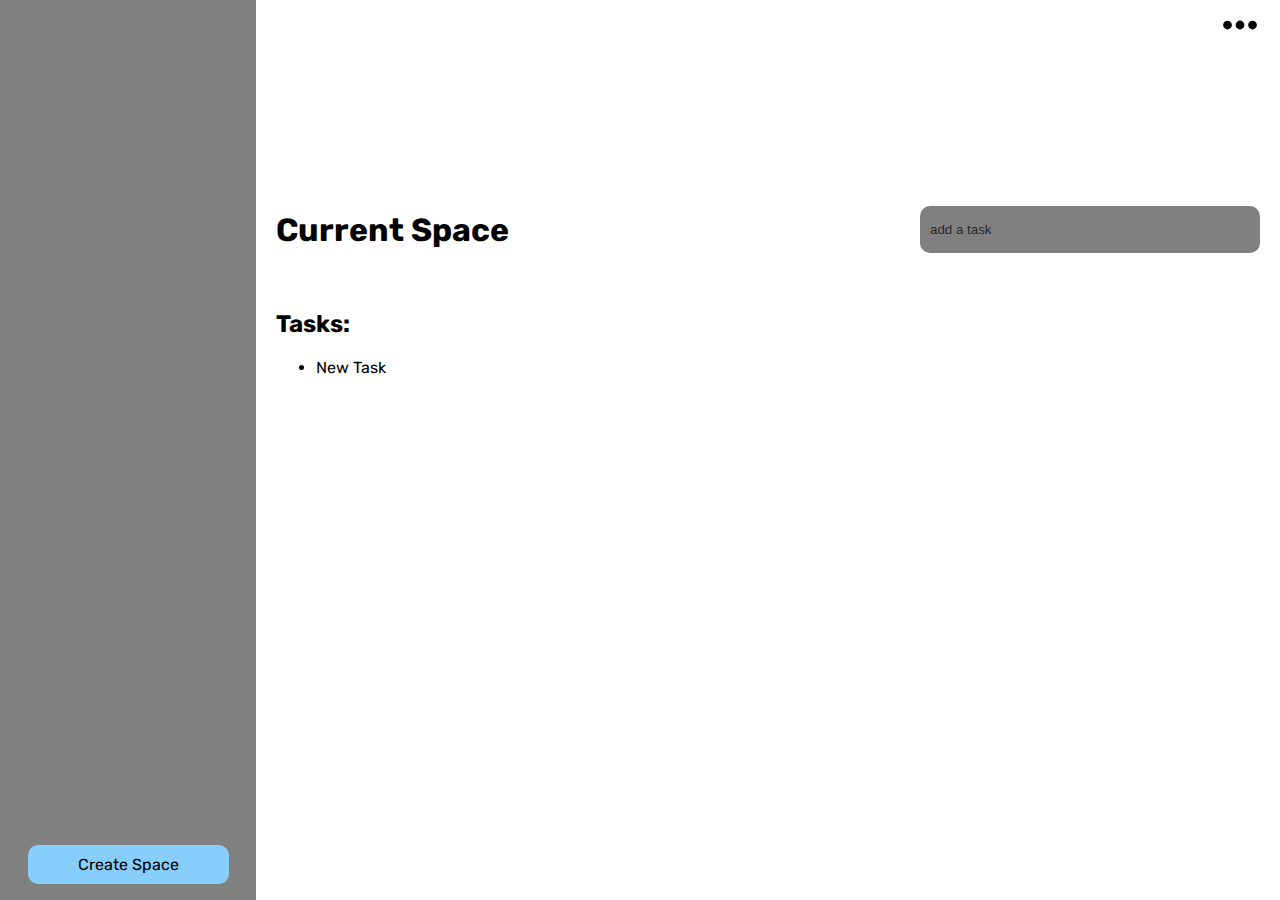
==== index.html @ b5fd1a45 "workspace and task components made" ====
<!DOCTYPE html>
<html lang="en">

<head>
    <meta charset="UTF-8">
    <meta name="viewport" content="width=device-width, initial-scale=1.0">
    <title>Done</title>

    <!-- CSS -->
    <link rel="stylesheet" href="styles/general.css">

    <!-- Javascript-->
    <script defer src="scripts/sideBar.js"></script>
    <script defer src="scripts/topBar.js"></script>
    <script defer src="scripts/workSpace.js"></script>
    <script src="scripts/task.js"></script>

    <!-- Fonts -->
    <link rel="preconnect" href="https://fonts.googleapis.com">
    <link rel="preconnect" href="https://fonts.gstatic.com" crossorigin>
    <link href="https://fonts.googleapis.com/css2?family=Rubik:ital,wght@0,300..900;1,300..900&display=swap"
        rel="stylesheet">
</head>

<body>
    <side-bar>
        <ul id="spaceList" slot="space-list"></ul>
        <button slot="create-button">Create Space</button>
    </side-bar>
    <top-bar>
        <h1 slot="current-space">Current Space</h1>
    </top-bar>
    <work-space></work-space>
</body>

</html>
---- styles/general.css ----
* {
    font-family: "Rubik", sans-serif;
}

html {
    height: 100%;
}

body {
    height: 100%;
    display: grid;
    grid-template-columns: 20% 80%;
    grid-template-rows: 30% 70%;
    margin: 0;
}
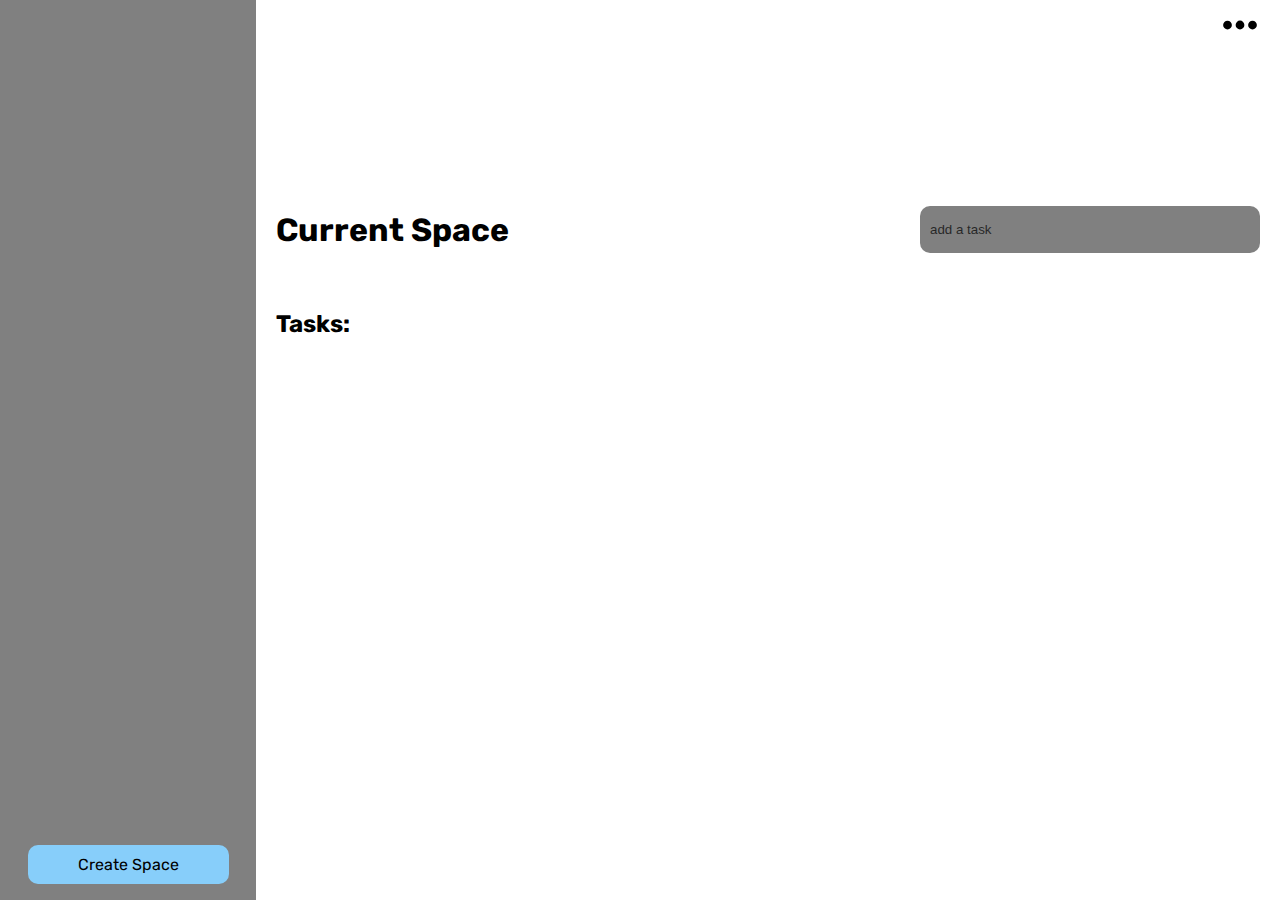
==== commit b4f7086e: "adding tasks to the task list" ====
--- a/index.html
+++ b/index.html
@@ -30,7 +30,9 @@
     <top-bar>
         <h1 slot="current-space">Current Space</h1>
     </top-bar>
-    <work-space></work-space>
+    <work-space>
+        <ul slot="task-list" id="task-list"></ul>
+    </work-space>
 </body>
 
 </html>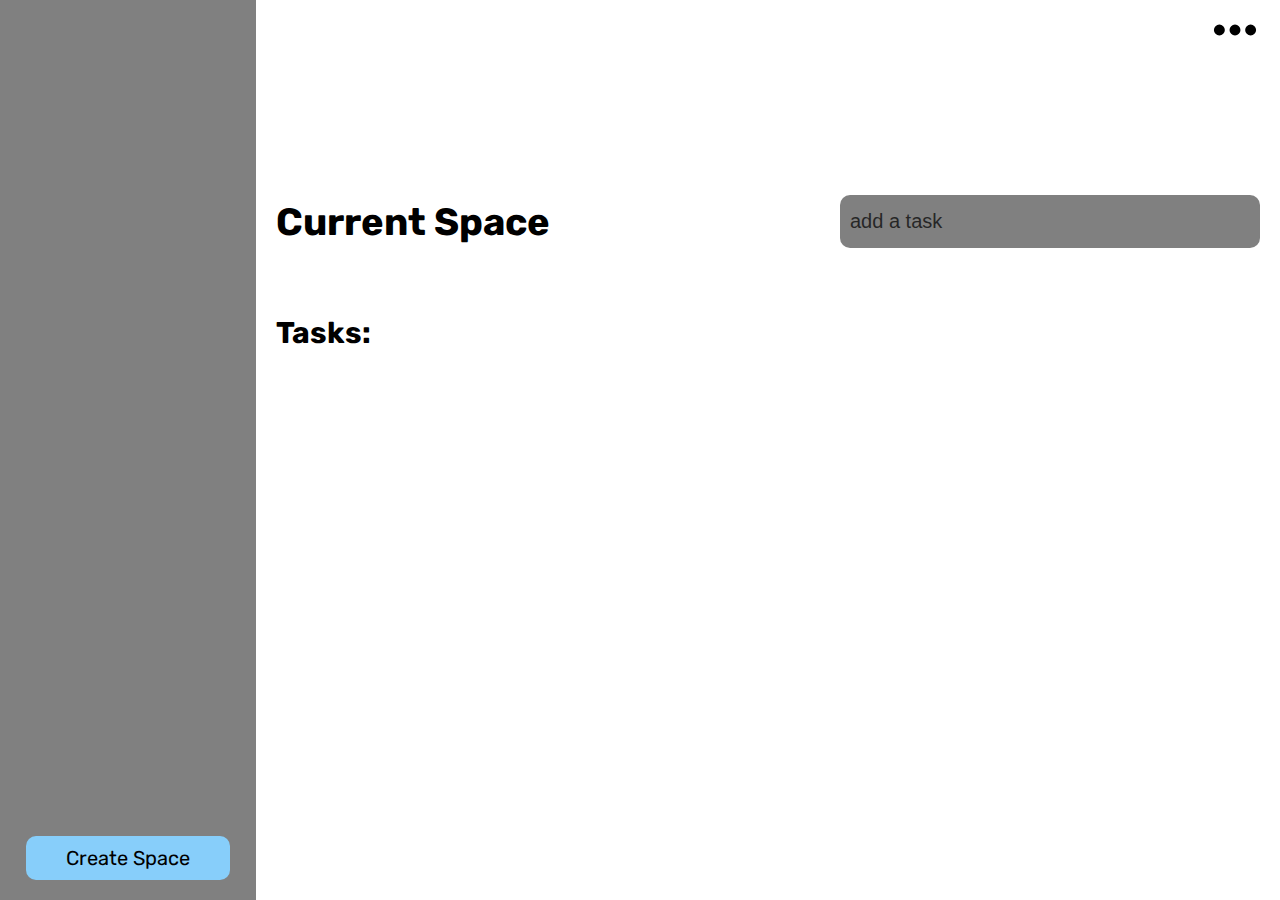
==== commit 2ec521a6: "adding task style and making the remove button work" ====
--- a/index.html
+++ b/index.html
@@ -31,7 +31,9 @@
         <h1 slot="current-space">Current Space</h1>
     </top-bar>
     <work-space>
-        <ul slot="task-list" id="task-list"></ul>
+        <h2 slot="title">Tasks:</h2>
+        <ul slot="task-list" id="task-list">
+        </ul>
     </work-space>
 </body>
 
--- a/styles/general.css
+++ b/styles/general.css
@@ -1,5 +1,6 @@
 * {
     font-family: "Rubik", sans-serif;
+    font-size: 20px;
 }
 
 html {
@@ -12,4 +13,12 @@
     grid-template-columns: 20% 80%;
     grid-template-rows: 30% 70%;
     margin: 0;
+}
+
+h1 {
+    font-size: 38px;
+}
+
+h2 {
+    font-size: 30px;
 }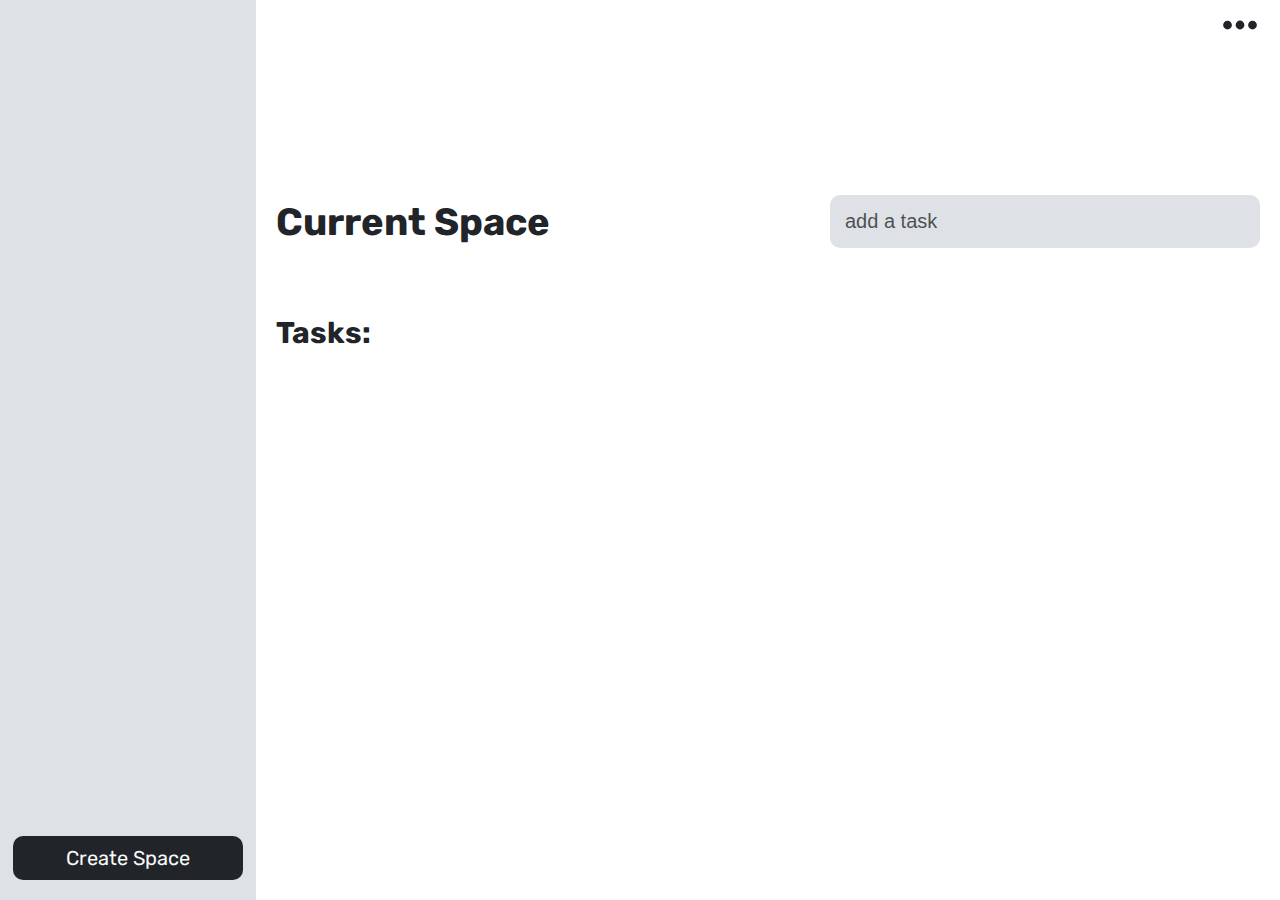
==== commit 5d10ac7a: "easy UI changes and fixes" ====
--- a/index.html
+++ b/index.html
@@ -25,7 +25,7 @@
 <body>
     <side-bar>
         <ul id="spaceList" slot="space-list"></ul>
-        <button slot="create-button">Create Space</button>
+        <button id="create-space-button" slot="create-button">Create Space</button>
     </side-bar>
     <top-bar>
         <h1 slot="current-space">Current Space</h1>
--- a/styles/general.css
+++ b/styles/general.css
@@ -17,8 +17,10 @@
 
 h1 {
     font-size: 38px;
+    color: #212529;
 }
 
 h2 {
     font-size: 30px;
+    color: #212529;
 }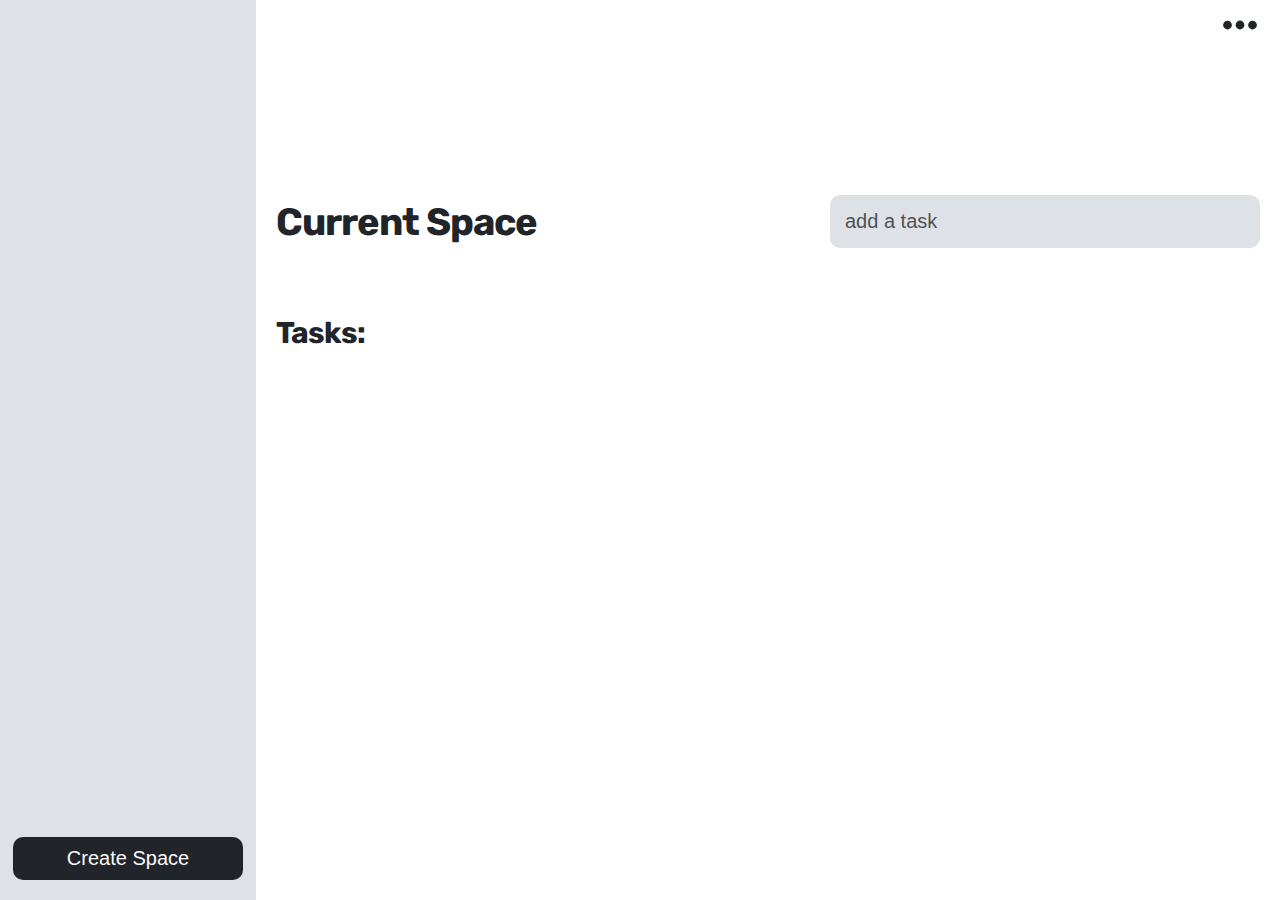
==== commit 642f0799: "create space modal design and discard space button working" ====
--- a/index.html
+++ b/index.html
@@ -14,6 +14,7 @@
     <script defer src="scripts/topBar.js"></script>
     <script defer src="scripts/workSpace.js"></script>
     <script src="scripts/task.js"></script>
+    <script src="scripts/createSpaceModal.js"></script>
 
     <!-- Fonts -->
     <link rel="preconnect" href="https://fonts.googleapis.com">
@@ -25,7 +26,6 @@
 <body>
     <side-bar>
         <ul id="spaceList" slot="space-list"></ul>
-        <button id="create-space-button" slot="create-button">Create Space</button>
     </side-bar>
     <top-bar>
         <h1 slot="current-space">Current Space</h1>
@@ -35,6 +35,7 @@
         <ul slot="task-list" id="task-list">
         </ul>
     </work-space>
+    <create-space-modal id="make-space"></create-space-modal>
 </body>
 
 </html>--- a/styles/general.css
+++ b/styles/general.css
@@ -18,9 +18,11 @@
 h1 {
     font-size: 38px;
     color: #212529;
+    letter-spacing: -1px;
 }
 
 h2 {
     font-size: 30px;
     color: #212529;
+    letter-spacing: -1px;
 }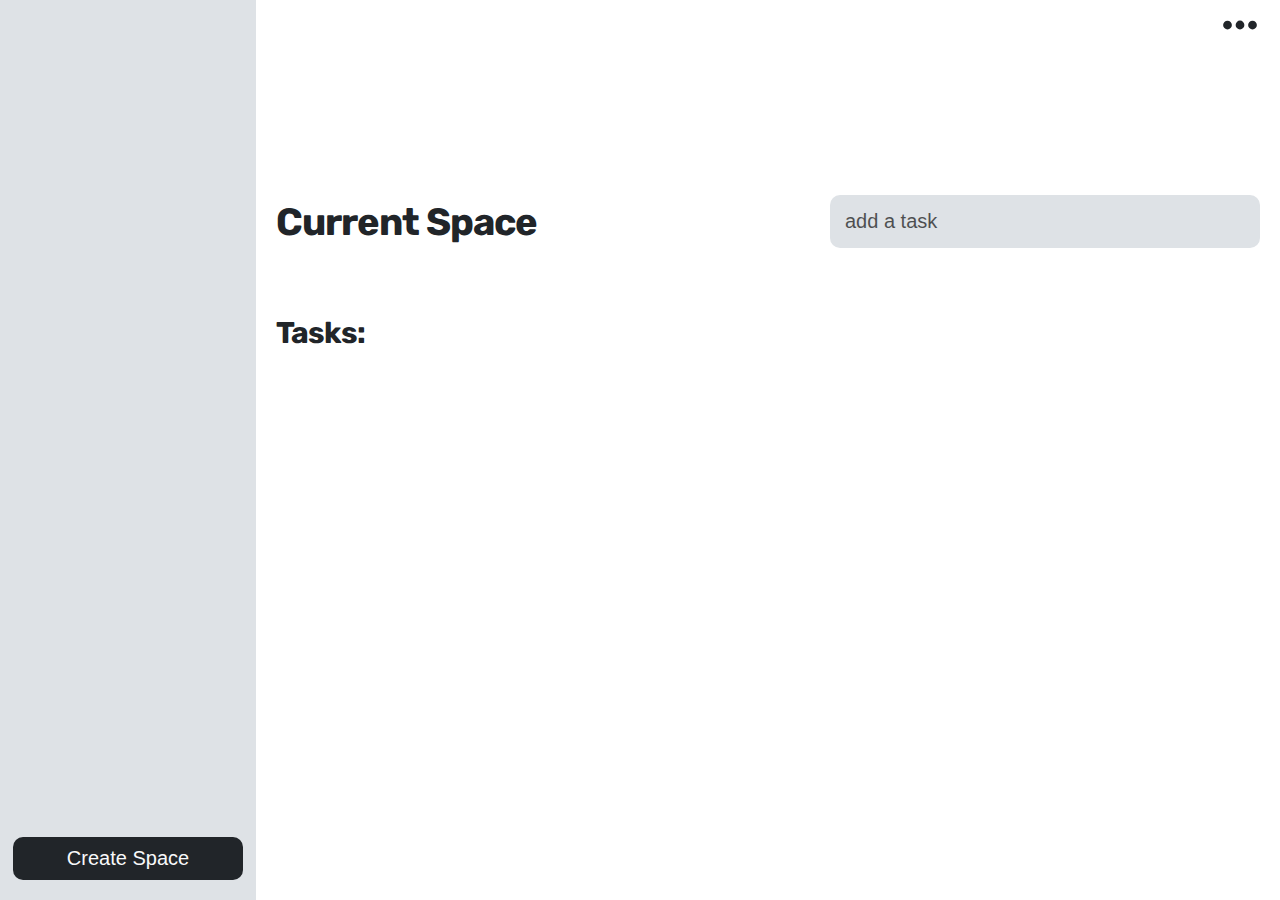
==== commit de5cd2cf: "space adding working (no design or local storage)" ====
--- a/index.html
+++ b/index.html
@@ -15,6 +15,7 @@
     <script defer src="scripts/workSpace.js"></script>
     <script src="scripts/task.js"></script>
     <script src="scripts/createSpaceModal.js"></script>
+    <script src="scripts/space.js"></script>
 
     <!-- Fonts -->
     <link rel="preconnect" href="https://fonts.googleapis.com">
@@ -25,7 +26,7 @@
 
 <body>
     <side-bar>
-        <ul id="spaceList" slot="space-list"></ul>
+        <ul id="space-list" slot="space-list"></ul>
     </side-bar>
     <top-bar>
         <h1 slot="current-space">Current Space</h1>
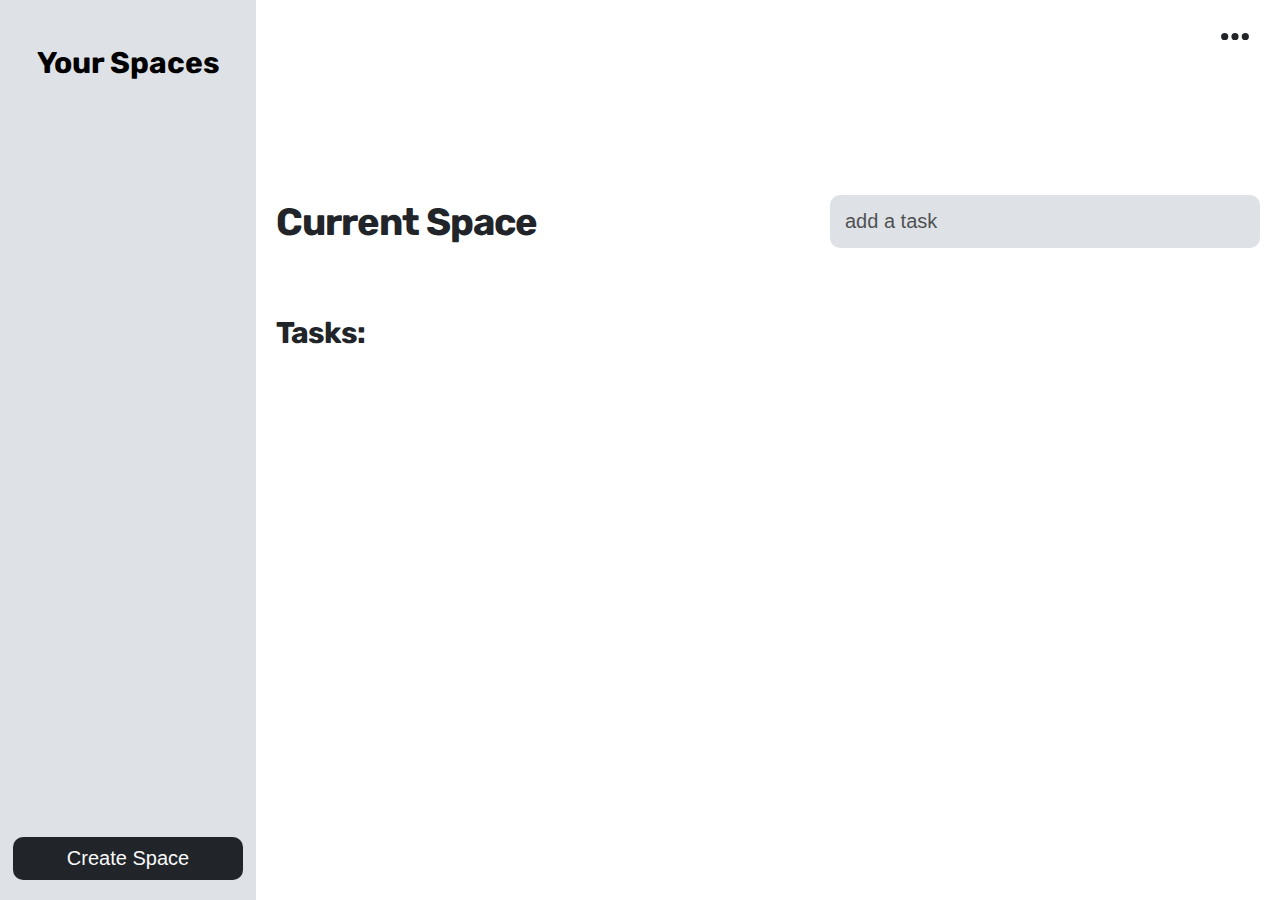
==== commit 995a3d83: "storing and removing tasks to local storage objects and making the basic edit space modal and" ====
--- a/index.html
+++ b/index.html
@@ -16,6 +16,7 @@
     <script src="scripts/task.js"></script>
     <script src="scripts/createSpaceModal.js"></script>
     <script src="scripts/space.js"></script>
+    <script src="scripts/editSpaceModal.js"></script>
 
     <!-- Fonts -->
     <link rel="preconnect" href="https://fonts.googleapis.com">
@@ -28,7 +29,7 @@
     <side-bar>
         <ul id="space-list" slot="space-list"></ul>
     </side-bar>
-    <top-bar>
+    <top-bar id="top-bar">
         <h1 slot="current-space">Current Space</h1>
     </top-bar>
     <work-space>
@@ -37,6 +38,7 @@
         </ul>
     </work-space>
     <create-space-modal id="make-space"></create-space-modal>
+    <edit-space-modal id="edit-space-modal"></edit-space-modal>
 </body>
 
 </html>